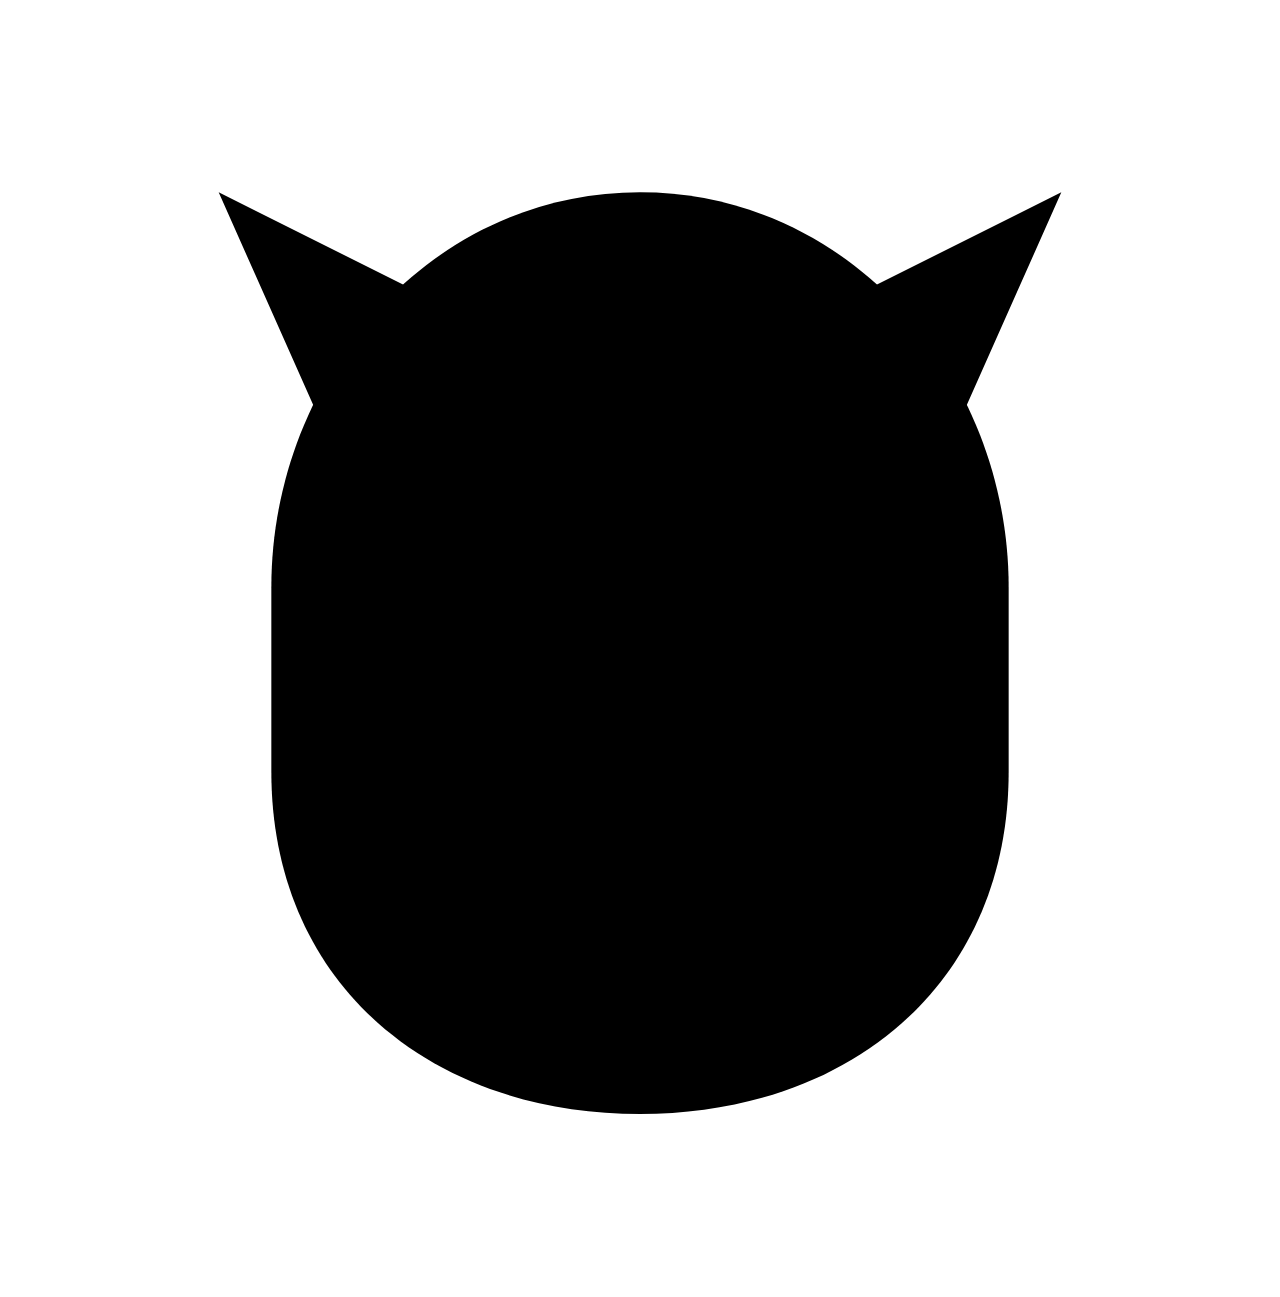
==== app/sponsor.html @ b05d1cc5 "Build sponsor report" ====
<!doctype html>
<html lang="en">
  <head>
    <meta charset="utf-8">
    <meta name="viewport" content="width=device-width, initial-scale=1, viewport-fit=cover">
    <meta name="theme-color" content="#173f35">
    <meta name="robots" content="noindex, nofollow, noarchive">
    <meta name="referrer" content="no-referrer">
    <link rel="icon" href="/static/favicon.svg?v=__DEPLOY_REVISION__" type="image/svg+xml">
    <link rel="preconnect" href="https://fonts.googleapis.com">
    <link rel="preconnect" href="https://fonts.gstatic.com" crossorigin>
    <link href="https://fonts.googleapis.com/css2?family=Atkinson+Hyperlegible:wght@400;700&family=Fraunces:opsz,wght@9..144,700;9..144,800&display=swap" rel="stylesheet">
    <link rel="stylesheet" href="/static/app.css?v=__DEPLOY_REVISION__">
    <script id="sponsor-data" type="application/json">__SPONSOR_DATA__</script>
    <script defer src="/static/ui_text.js?v=__DEPLOY_REVISION__"></script>
    <script defer src="/static/sponsor.js?v=__DEPLOY_REVISION__"></script>
  </head>
  <body class="sponsor-page">
    <div class="paper-noise" aria-hidden="true"></div>
    <main class="sponsor-shell">
      <header class="sponsor-head">
        <span class="sponsor-mark" aria-hidden="true">
          <svg viewBox="0 0 48 48"><path d="M10 22c0-8 6-15 14-15s14 7 14 15v7c0 8-6 13-14 13S10 37 10 29v-7Z"/><path d="m12 16-4-9 10 5M36 16l4-9-10 5"/><circle cx="19" cy="25" r="2"/><circle cx="29" cy="25" r="2"/><path d="m21 31 3 2 3-2"/></svg>
        </span>
        <p class="eyebrow" id="sponsor-kicker"></p>
        <h1 id="sponsor-title"></h1>
        <p class="sponsor-subtitle" id="sponsor-subtitle"></p>
      </header>
      <section class="sponsor-metrics" id="sponsor-metrics"></section>
      <footer class="sponsor-privacy" id="sponsor-privacy"></footer>
    </main>
  </body>
</html>
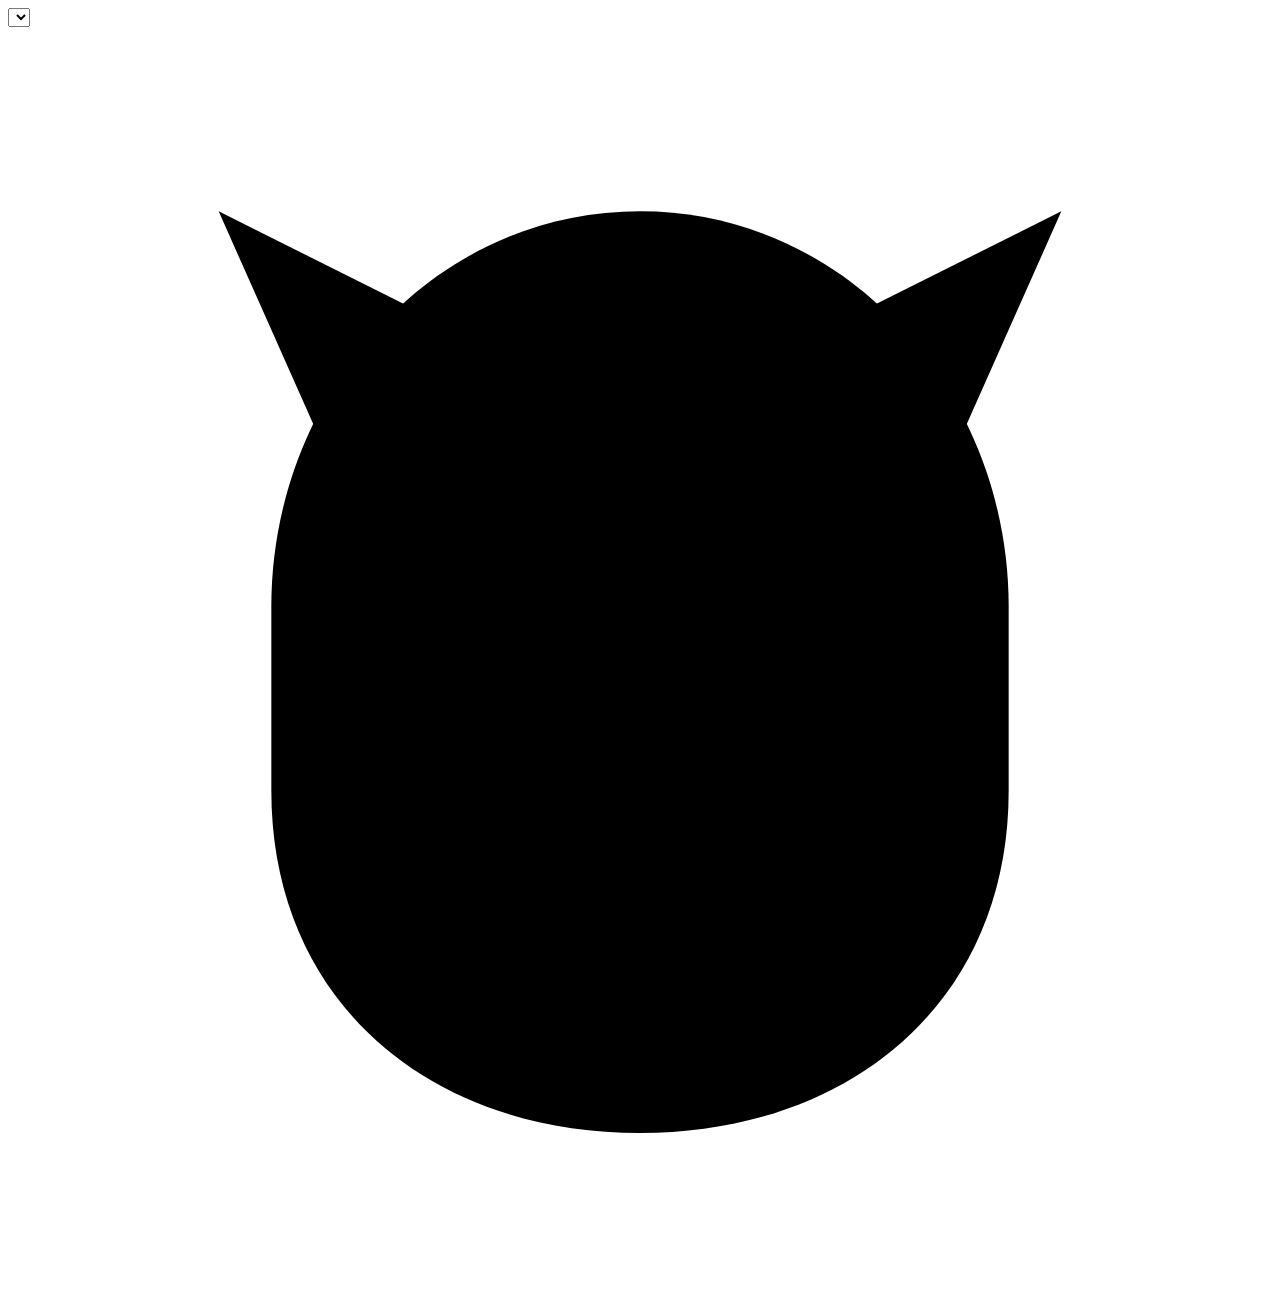
==== commit afe948b2: "Add multilingual interface" ====
--- a/app/sponsor.html
+++ b/app/sponsor.html
@@ -18,6 +18,7 @@
   <body class="sponsor-page">
     <div class="paper-noise" aria-hidden="true"></div>
     <main class="sponsor-shell">
+      <select class="locale-select sponsor-locale-select" id="locale-select"></select>
       <header class="sponsor-head">
         <span class="sponsor-mark" aria-hidden="true">
           <svg viewBox="0 0 48 48"><path d="M10 22c0-8 6-15 14-15s14 7 14 15v7c0 8-6 13-14 13S10 37 10 29v-7Z"/><path d="m12 16-4-9 10 5M36 16l4-9-10 5"/><circle cx="19" cy="25" r="2"/><circle cx="29" cy="25" r="2"/><path d="m21 31 3 2 3-2"/></svg>
